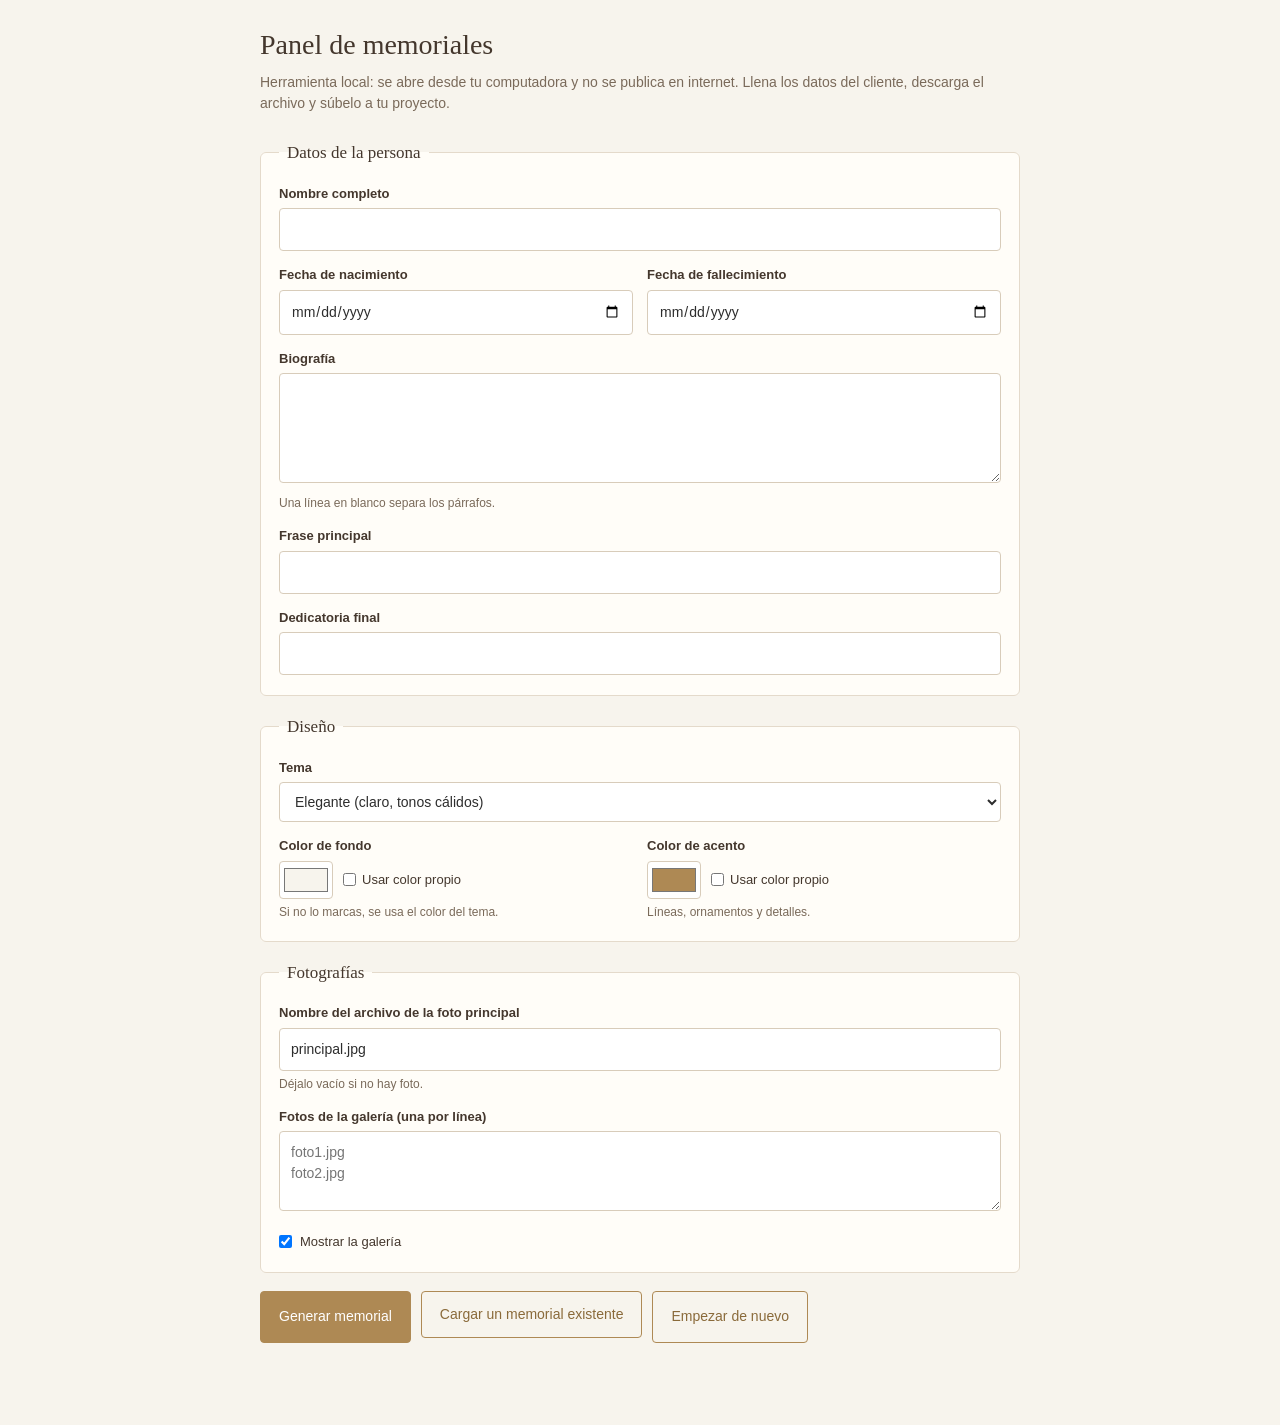
==== admin/index.html @ d8f27473 "claudio" ====
<!DOCTYPE html>
<html lang="es">
<head>
<meta charset="UTF-8">
<meta name="viewport" content="width=device-width, initial-scale=1.0">
<meta name="robots" content="noindex, nofollow">
<title>Panel de memoriales (local)</title>
<style>
    * { box-sizing: border-box; margin: 0; padding: 0; }
    body {
        font-family: Arial, sans-serif;
        background: #f7f4ed;
        color: #44372d;
        line-height: 1.5;
        padding: 24px 16px 60px;
    }
    main { max-width: 760px; margin: 0 auto; }
    h1 { font-family: Georgia, serif; font-weight: normal; font-size: 28px; margin-bottom: 6px; }
    .intro { color: #7a6a5a; font-size: 14px; margin-bottom: 26px; }
    fieldset {
        border: 1px solid #e4dacb;
        background: #fffdf8;
        border-radius: 6px;
        padding: 18px 18px 6px;
        margin-bottom: 18px;
    }
    legend { font-family: Georgia, serif; font-size: 17px; padding: 0 8px; }
    .campo { margin-bottom: 14px; }
    .fila { display: flex; gap: 14px; flex-wrap: wrap; }
    .fila .campo { flex: 1; min-width: 180px; }
    label { display: block; font-size: 13px; font-weight: bold; margin-bottom: 5px; }
    .ayuda { font-size: 12px; color: #7a6a5a; font-weight: normal; margin-top: 4px; }
    input[type=text], input[type=date], select, textarea {
        width: 100%;
        padding: 10px 11px;
        font: inherit;
        font-size: 14px;
        border: 1px solid #d8ccba;
        border-radius: 4px;
        background: #fff;
        color: #2d2d2d;
    }
    textarea { resize: vertical; min-height: 110px; }
    input[type=color] { width: 54px; height: 38px; padding: 2px; border: 1px solid #d8ccba; border-radius: 4px; background: #fff; }
    .color-fila { display: flex; align-items: center; gap: 10px; }
    .color-fila label { margin: 0; font-weight: normal; display: flex; align-items: center; gap: 6px; }
    .check { display: flex; align-items: center; gap: 8px; font-weight: normal; }
    .acciones { display: flex; gap: 10px; flex-wrap: wrap; margin: 6px 0 22px; }
    button, .boton-archivo {
        padding: 12px 18px;
        font: inherit;
        font-size: 14px;
        border: 1px solid #ae8954;
        background: #ae8954;
        color: #fff;
        border-radius: 4px;
        cursor: pointer;
    }
    button.secundario, .boton-archivo { background: transparent; color: #8a6a3a; }
    button:hover, .boton-archivo:hover { filter: brightness(0.93); }
    #resultado { display: none; }
    #resultado.visible { display: block; }
    .caja {
        background: #fffdf8;
        border: 1px solid #e4dacb;
        border-radius: 6px;
        padding: 16px;
        margin-bottom: 14px;
    }
    .caja h2 { font-family: Georgia, serif; font-weight: normal; font-size: 18px; margin-bottom: 10px; }
    .url {
        word-break: break-all;
        font-family: Consolas, monospace;
        font-size: 13px;
        background: #f0ebe0;
        padding: 10px;
        border-radius: 4px;
        margin: 8px 0;
    }
    ol { padding-left: 20px; font-size: 14px; }
    ol li { margin-bottom: 6px; }
    code { background: #f0ebe0; padding: 1px 5px; border-radius: 3px; font-size: 13px; }
    .error { color: #8f2d2d; font-size: 14px; margin: 0 0 14px; display: none; }
    .error.visible { display: block; }
    :focus-visible { outline: 2px solid #ae8954; outline-offset: 2px; }
</style>
</head>
<body>
<main>

    <h1>Panel de memoriales</h1>
    <p class="intro">
        Herramienta local: se abre desde tu computadora y no se publica en internet.
        Llena los datos del cliente, descarga el archivo y súbelo a tu proyecto.
    </p>

    <form id="formulario" novalidate>

        <fieldset>
            <legend>Datos de la persona</legend>

            <div class="campo">
                <label for="nombre">Nombre completo</label>
                <input type="text" id="nombre" maxlength="100" required>
            </div>

            <div class="fila">
                <div class="campo">
                    <label for="nacimiento">Fecha de nacimiento</label>
                    <input type="date" id="nacimiento">
                </div>
                <div class="campo">
                    <label for="fallecimiento">Fecha de fallecimiento</label>
                    <input type="date" id="fallecimiento">
                </div>
            </div>

            <div class="campo">
                <label for="biografia">Biografía</label>
                <textarea id="biografia" maxlength="3000"></textarea>
                <div class="ayuda">Una línea en blanco separa los párrafos.</div>
            </div>

            <div class="campo">
                <label for="frase">Frase principal</label>
                <input type="text" id="frase" maxlength="160">
            </div>

            <div class="campo">
                <label for="dedicatoria">Dedicatoria final</label>
                <input type="text" id="dedicatoria" maxlength="240">
            </div>
        </fieldset>

        <fieldset>
            <legend>Diseño</legend>

            <div class="campo">
                <label for="tema">Tema</label>
                <select id="tema">
                    <option value="elegante">Elegante (claro, tonos cálidos)</option>
                    <option value="clasico">Clásico (azul oscuro y dorado)</option>
                    <option value="moderno">Moderno (blanco, foto al lado)</option>
                </select>
            </div>

            <div class="fila">
                <div class="campo">
                    <label>Color de fondo</label>
                    <div class="color-fila">
                        <input type="color" id="colorFondo" value="#f7f4ed" aria-label="Color de fondo">
                        <label><input type="checkbox" id="fondoPropio"> Usar color propio</label>
                    </div>
                    <div class="ayuda">Si no lo marcas, se usa el color del tema.</div>
                </div>
                <div class="campo">
                    <label>Color de acento</label>
                    <div class="color-fila">
                        <input type="color" id="colorAcento" value="#ae8954" aria-label="Color de acento">
                        <label><input type="checkbox" id="acentoPropio"> Usar color propio</label>
                    </div>
                    <div class="ayuda">Líneas, ornamentos y detalles.</div>
                </div>
            </div>
        </fieldset>

        <fieldset>
            <legend>Fotografías</legend>

            <div class="campo">
                <label for="foto">Nombre del archivo de la foto principal</label>
                <input type="text" id="foto" value="principal.jpg" placeholder="principal.jpg">
                <div class="ayuda">Déjalo vacío si no hay foto.</div>
            </div>

            <div class="campo">
                <label for="galeria">Fotos de la galería (una por línea)</label>
                <textarea id="galeria" style="min-height:80px" placeholder="foto1.jpg&#10;foto2.jpg"></textarea>
            </div>

            <div class="campo">
                <label class="check"><input type="checkbox" id="mostrarGaleria" checked> Mostrar la galería</label>
            </div>
        </fieldset>

        <p id="error" class="error" role="alert"></p>

        <div class="acciones">
            <button type="submit">Generar memorial</button>
            <label class="boton-archivo" for="cargar">Cargar un memorial existente</label>
            <input type="file" id="cargar" accept=".json,application/json" hidden>
            <button type="button" class="secundario" id="limpiar">Empezar de nuevo</button>
        </div>

    </form>

    <section id="resultado" aria-live="polite">

        <div class="caja">
            <h2>1. Descarga el archivo</h2>
            <p>Se llama <code id="nombreArchivo"></code></p>
            <div class="acciones" style="margin-bottom:0;margin-top:12px">
                <button type="button" id="descargar">Descargar archivo</button>
                <button type="button" class="secundario" id="copiarJson">Copiar contenido</button>
            </div>
        </div>

        <div class="caja">
            <h2>2. Enlace para el código QR</h2>
            <div class="campo" style="margin-bottom:6px">
                <label for="dominio">Dirección de tu sitio</label>
                <input type="text" id="dominio" placeholder="https://placasqr.tu-cuenta.workers.dev">
            </div>
            <div class="url" id="urlFinal"></div>
            <button type="button" class="secundario" id="copiarUrl">Copiar enlace</button>
            <p class="ayuda" style="margin-top:10px">
                Cuando compres tu dominio, cambia la dirección aquí. Genera los QR
                recién con el dominio definitivo: el código grabado no se puede cambiar.
            </p>
        </div>

        <div class="caja">
            <h2>3. Súbelo a tu proyecto</h2>
            <ol>
                <li>Guarda el archivo en <code>public/data/memoriales/</code></li>
                <li>Crea la carpeta <code id="carpetaFotos"></code> y pon ahí las fotos, con los mismos nombres que escribiste.</li>
                <li>Haz commit y push a GitHub. Cloudflare publica los cambios solo.</li>
                <li>Abre el enlace en tu celular y confirma que se ve bien antes de hacer el QR.</li>
            </ol>
        </div>

    </section>

</main>

<script>
(function () {
    "use strict";

    var $ = function (id) { return document.getElementById(id); };
    var ALFABETO = "abcdefghjkmnpqrstuvwxyz23456789"; // sin letras que se confunden (i, l, o, 0, 1)
    var idActual = null;
    var jsonActual = "";

    var COLORES_TEMA = {
        elegante: { fondo: "#f7f4ed", acento: "#ae8954" },
        clasico:  { fondo: "#172333", acento: "#c5a96d" },
        moderno:  { fondo: "#ffffff", acento: "#527b91" }
    };

    function quitarTildes(texto) {
        return texto.normalize("NFD").replace(/[\u0300-\u036f]/g, "");
    }

    function aSlug(texto) {
        return quitarTildes(texto)
            .toLowerCase()
            .replace(/[^a-z0-9]+/g, "-")
            .replace(/^-+|-+$/g, "")
            .slice(0, 40) || "memorial";
    }

    function sufijoAleatorio(largo) {
        var bytes = new Uint8Array(largo);
        crypto.getRandomValues(bytes);
        var s = "";
        for (var i = 0; i < largo; i++) s += ALFABETO[bytes[i] % ALFABETO.length];
        return s;
    }

    function generarId(nombre) {
        return aSlug(nombre) + "-" + sufijoAleatorio(6);
    }

    function mostrarError(msg) {
        var e = $("error");
        e.textContent = msg || "";
        e.classList.toggle("visible", !!msg);
    }

    function leerFormulario() {
        var galeria = $("galeria").value
            .split("\n")
            .map(function (l) { return l.trim(); })
            .filter(Boolean);

        return {
            nombre: $("nombre").value.trim(),
            nacimiento: $("nacimiento").value,
            fallecimiento: $("fallecimiento").value,
            biografia: $("biografia").value.trim(),
            foto: $("foto").value.trim(),
            galeria: galeria,
            tema: $("tema").value,
            colorFondo: $("fondoPropio").checked ? $("colorFondo").value : "",
            colorAcento: $("acentoPropio").checked ? $("colorAcento").value : "",
            frase: $("frase").value.trim(),
            dedicatoria: $("dedicatoria").value.trim(),
            mostrarGaleria: $("mostrarGaleria").checked
        };
    }

    function validar(d) {
        if (!d.nombre) return "Escribe el nombre de la persona.";
        if (!d.biografia) return "Escribe la biografía.";
        if (d.nacimiento && d.fallecimiento && d.nacimiento > d.fallecimiento) {
            return "La fecha de nacimiento no puede ser posterior a la de fallecimiento.";
        }
        var nombres = [d.foto].concat(d.galeria).filter(Boolean);
        for (var i = 0; i < nombres.length; i++) {
            var n = nombres[i];
            if (/^https:\/\//i.test(n)) continue;
            if (/[\/\\]/.test(n) || n.indexOf("..") !== -1) {
                return "El nombre de foto \"" + n + "\" no es válido. Usa solo el nombre del archivo, sin carpetas.";
            }
        }
        return "";
    }

    function actualizarUrl() {
        if (!idActual) return;
        var dominio = $("dominio").value.trim().replace(/\/+$/, "");
        $("urlFinal").textContent = (dominio || "https://TU-DOMINIO") + "/memorial.html?id=" + idActual;
        try { localStorage.setItem("placasqr_dominio", dominio); } catch (e) {}
    }

    $("formulario").addEventListener("submit", function (e) {
        e.preventDefault();

        var datos = leerFormulario();
        var problema = validar(datos);
        mostrarError(problema);
        if (problema) return;

        if (!idActual) idActual = generarId(datos.nombre);

        var salida = Object.assign({ id: idActual }, datos);
        jsonActual = JSON.stringify(salida, null, 2) + "\n";

        $("nombreArchivo").textContent = idActual + ".json";
        $("carpetaFotos").textContent = "public/images/memoriales/" + idActual + "/";
        actualizarUrl();

        $("resultado").classList.add("visible");
        $("resultado").scrollIntoView({ behavior: "smooth", block: "start" });
    });

    $("descargar").addEventListener("click", function () {
        var blob = new Blob([jsonActual], { type: "application/json" });
        var a = document.createElement("a");
        a.href = URL.createObjectURL(blob);
        a.download = idActual + ".json";
        document.body.appendChild(a);
        a.click();
        a.remove();
        setTimeout(function () { URL.revokeObjectURL(a.href); }, 1000);
    });

    function copiar(texto, boton) {
        var original = boton.textContent;
        function listo() {
            boton.textContent = "Copiado";
            setTimeout(function () { boton.textContent = original; }, 1500);
        }
        if (navigator.clipboard && navigator.clipboard.writeText) {
            navigator.clipboard.writeText(texto).then(listo, function () {
                boton.textContent = "No se pudo copiar";
            });
        } else {
            boton.textContent = "No se pudo copiar";
        }
    }

    $("copiarJson").addEventListener("click", function () { copiar(jsonActual, this); });
    $("copiarUrl").addEventListener("click", function () { copiar($("urlFinal").textContent, this); });
    $("dominio").addEventListener("input", actualizarUrl);

    // Al elegir un tema, los selectores de color muestran los colores de ese tema
    $("tema").addEventListener("change", function () {
        var base = COLORES_TEMA[this.value];
        if (!$("fondoPropio").checked) $("colorFondo").value = base.fondo;
        if (!$("acentoPropio").checked) $("colorAcento").value = base.acento;
    });
    $("colorFondo").addEventListener("input", function () { $("fondoPropio").checked = true; });
    $("colorAcento").addEventListener("input", function () { $("acentoPropio").checked = true; });

    function cargarEnFormulario(d) {
        $("nombre").value = d.nombre || "";
        $("nacimiento").value = d.nacimiento || "";
        $("fallecimiento").value = d.fallecimiento || "";
        $("biografia").value = d.biografia || "";
        $("frase").value = d.frase || "";
        $("dedicatoria").value = d.dedicatoria || "";
        $("foto").value = d.foto || "";
        $("galeria").value = Array.isArray(d.galeria) ? d.galeria.join("\n") : "";
        $("mostrarGaleria").checked = d.mostrarGaleria !== false;

        var tema = COLORES_TEMA[d.tema] ? d.tema : "elegante";
        $("tema").value = tema;

        var tieneFondo = /^#[0-9a-f]{6}$/i.test(d.colorFondo || "");
        var tieneAcento = /^#[0-9a-f]{6}$/i.test(d.colorAcento || "");
        $("fondoPropio").checked = tieneFondo;
        $("acentoPropio").checked = tieneAcento;
        $("colorFondo").value = tieneFondo ? d.colorFondo : COLORES_TEMA[tema].fondo;
        $("colorAcento").value = tieneAcento ? d.colorAcento : COLORES_TEMA[tema].acento;
    }

    $("cargar").addEventListener("change", function () {
        var archivo = this.files[0];
        if (!archivo) return;

        var lector = new FileReader();
        lector.onload = function () {
            try {
                var d = JSON.parse(lector.result);
                if (typeof d.id !== "string" || !/^[a-z0-9][a-z0-9-]{2,63}$/.test(d.id)) {
                    throw new Error("El archivo no tiene un id válido.");
                }
                idActual = d.id; // se conserva el mismo código para no romper el QR ya impreso
                cargarEnFormulario(d);
                mostrarError("");
                $("resultado").classList.remove("visible");
            } catch (err) {
                mostrarError("No se pudo leer ese archivo: " + err.message);
            }
        };
        lector.readAsText(archivo);
        this.value = "";
    });

    $("limpiar").addEventListener("click", function () {
        $("formulario").reset();
        idActual = null;
        jsonActual = "";
        mostrarError("");
        $("resultado").classList.remove("visible");
    });

    try {
        $("dominio").value = localStorage.getItem("placasqr_dominio") || "";
    } catch (e) {}
})();
</script>
</body>
</html>
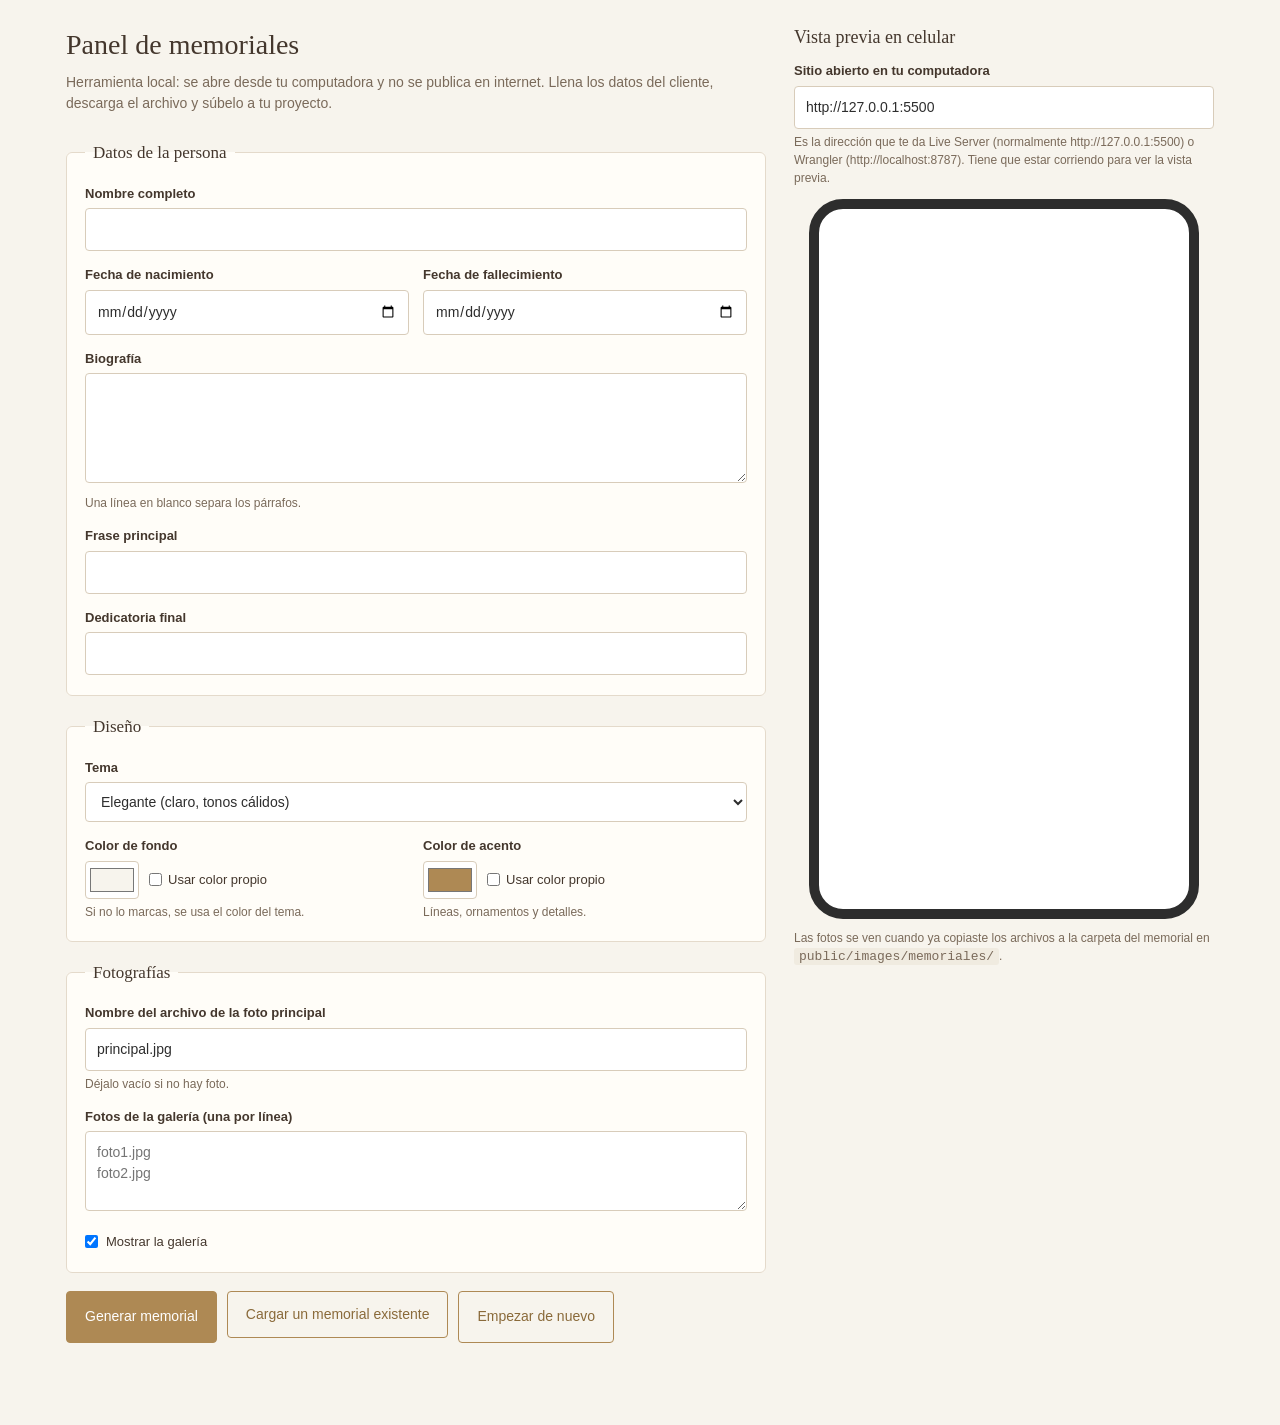
==== commit befbca11: "cloe" ====
--- a/admin/index.html
+++ b/admin/index.html
@@ -14,7 +14,24 @@
         line-height: 1.5;
         padding: 24px 16px 60px;
     }
-    main { max-width: 760px; margin: 0 auto; }
+    .layout { max-width: 1180px; margin: 0 auto; display: grid; grid-template-columns: minmax(0, 1fr); gap: 28px; }
+    @media (min-width: 1000px) {
+        .layout { grid-template-columns: minmax(0, 700px) 420px; justify-content: center; align-items: start; }
+        .vista { position: sticky; top: 16px; }
+    }
+    .vista h2 { font-family: Georgia, serif; font-weight: normal; font-size: 18px; margin-bottom: 10px; }
+    .telefono {
+        width: 100%;
+        max-width: 390px;
+        height: 720px;
+        max-height: 80vh;
+        margin: 12px auto 0;
+        border: 10px solid #2d2d2d;
+        border-radius: 34px;
+        overflow: hidden;
+        background: #fff;
+    }
+    .telefono iframe { width: 100%; height: 100%; border: 0; display: block; }
     h1 { font-family: Georgia, serif; font-weight: normal; font-size: 28px; margin-bottom: 6px; }
     .intro { color: #7a6a5a; font-size: 14px; margin-bottom: 26px; }
     fieldset {
@@ -86,6 +103,7 @@
 </style>
 </head>
 <body>
+<div class="layout">
 <main>
 
     <h1>Panel de memoriales</h1>
@@ -233,6 +251,23 @@
 
 </main>
 
+<aside class="vista" aria-label="Vista previa">
+    <h2>Vista previa en celular</h2>
+    <div class="campo" style="margin-bottom:0">
+        <label for="sitioPrevia">Sitio abierto en tu computadora</label>
+        <input type="text" id="sitioPrevia" placeholder="http://127.0.0.1:5500">
+        <div class="ayuda">
+            Es la dirección que te da Live Server (normalmente http://127.0.0.1:5500)
+            o Wrangler (http://localhost:8787). Tiene que estar corriendo para ver la vista previa.
+        </div>
+    </div>
+    <div class="telefono"><iframe id="previa" title="Vista previa del memorial"></iframe></div>
+    <p class="ayuda" style="margin-top:10px">
+        Las fotos se ven cuando ya copiaste los archivos a la carpeta del memorial en <code>public/images/memoriales/</code>.
+    </p>
+</aside>
+</div>
+
 <script>
 (function () {
     "use strict";
@@ -421,6 +456,7 @@
                 cargarEnFormulario(d);
                 mostrarError("");
                 $("resultado").classList.remove("visible");
+                programarPrevia();
             } catch (err) {
                 mostrarError("No se pudo leer ese archivo: " + err.message);
             }
@@ -435,7 +471,56 @@
         jsonActual = "";
         mostrarError("");
         $("resultado").classList.remove("visible");
+        setTimeout(programarPrevia, 0);
     });
+
+
+    /* ---------- Vista previa ---------- */
+
+    var previa = $("previa");
+    var origenPrevia = "";
+    var temporizador = null;
+
+    function configurarPrevia() {
+        var texto = $("sitioPrevia").value.trim();
+        try { localStorage.setItem("placasqr_previa", texto); } catch (e) {}
+
+        try {
+            var u = new URL(texto);
+            if (u.protocol !== "http:" && u.protocol !== "https:") throw new Error();
+            origenPrevia = u.origin;
+            previa.src = origenPrevia + "/memorial.html?preview=1";
+        } catch (e) {
+            origenPrevia = "";
+            previa.removeAttribute("src");
+        }
+    }
+
+    function enviarPrevia() {
+        if (!origenPrevia || !previa.contentWindow) return;
+        var datos = Object.assign({ id: idActual || "vista-previa" }, leerFormulario());
+        previa.contentWindow.postMessage({ tipo: "memorial-preview", memorial: datos }, origenPrevia);
+    }
+
+    function programarPrevia() {
+        clearTimeout(temporizador);
+        temporizador = setTimeout(enviarPrevia, 150);
+    }
+
+    previa.addEventListener("load", enviarPrevia);
+    window.addEventListener("message", function (e) {
+        if (e.source === previa.contentWindow && e.data && e.data.tipo === "preview-listo") enviarPrevia();
+    });
+    $("sitioPrevia").addEventListener("change", configurarPrevia);
+    $("formulario").addEventListener("input", programarPrevia);
+    $("formulario").addEventListener("change", programarPrevia);
+
+    try {
+        $("sitioPrevia").value = localStorage.getItem("placasqr_previa") || "http://127.0.0.1:5500";
+    } catch (e) {
+        $("sitioPrevia").value = "http://127.0.0.1:5500";
+    }
+    configurarPrevia();
 
     try {
         $("dominio").value = localStorage.getItem("placasqr_dominio") || "";
